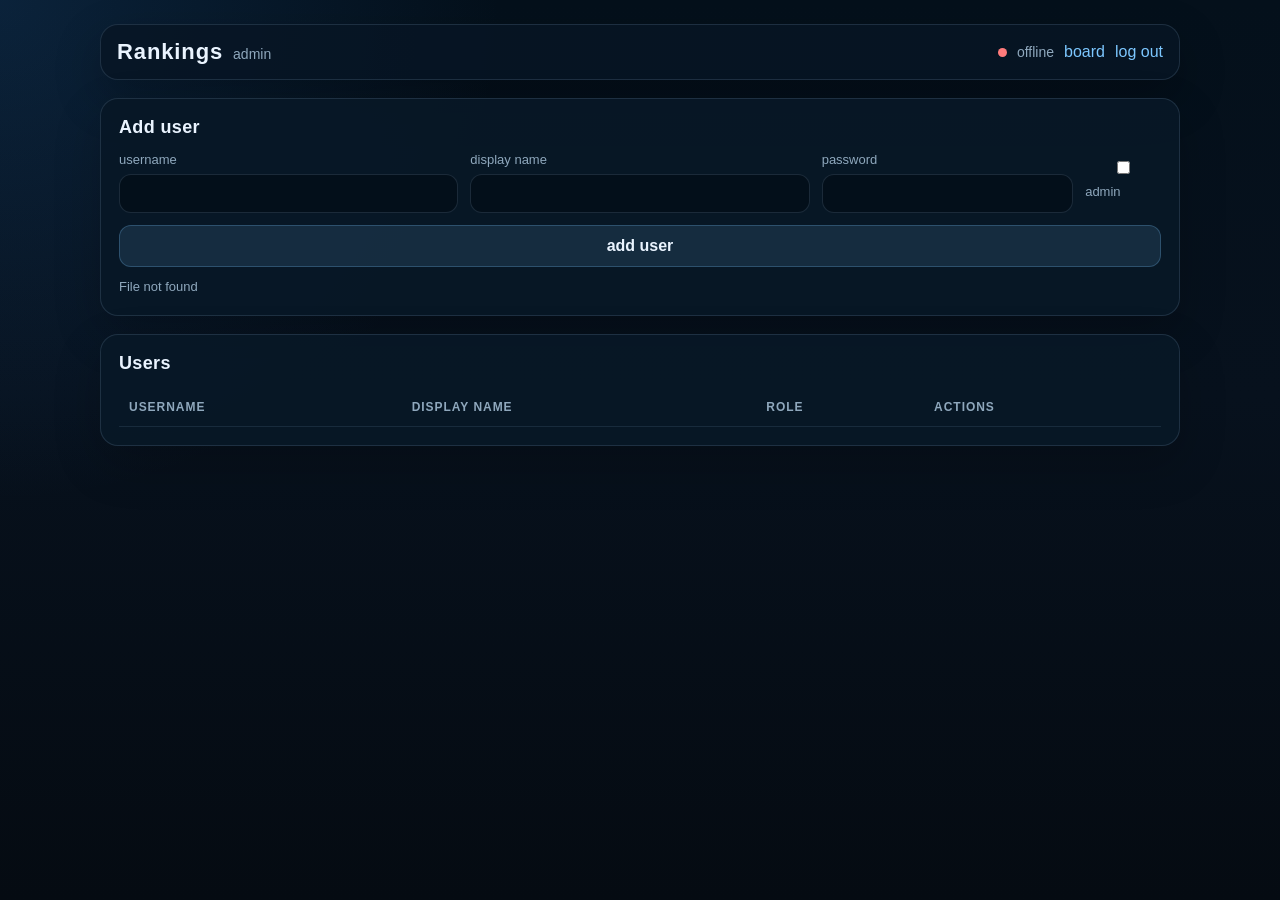
==== web/admin.html @ 4803de7c "docs/01: authentication (sessions, admin API, ownership checks), CORS allow-list, players service, s" ====
<!DOCTYPE html>
<html lang="en">
<head>
<meta charset="utf-8" />
<meta name="viewport" content="width=device-width, initial-scale=1" />
<title>Rankings Admin</title>
<style>
  :root {
    --bg: #07111d;
    --panel: rgba(8, 24, 39, 0.94);
    --line: rgba(148, 184, 219, 0.16);
    --text: #eaf4ff;
    --muted: #8fa8bd;
    --accent: #7cc7ff;
    --danger: #ff8787;
  }

  * { box-sizing: border-box; }

  html, body {
    min-height: 100%;
  }

  body {
    margin: 0;
    background:
      radial-gradient(circle at top left, rgba(32, 93, 158, 0.24), transparent 32%),
      linear-gradient(180deg, #04101b 0%, var(--bg) 44%, #050b12 100%);
    color: var(--text);
    font-family: "Segoe UI", sans-serif;
  }

  .page {
    width: min(1080px, calc(100% - 32px));
    margin: 0 auto;
    padding: 24px 0 44px;
  }

  .topbar {
    display: flex;
    align-items: center;
    justify-content: space-between;
    gap: 16px;
    padding: 14px 16px;
    border: 1px solid var(--line);
    border-radius: 18px;
    background: rgba(7, 22, 37, 0.86);
    box-shadow: 0 18px 48px rgba(0, 0, 0, 0.24);
  }

  .brand {
    display: flex;
    align-items: baseline;
    gap: 10px;
  }

  .brand .logo {
    font-size: 22px;
    font-weight: 800;
    letter-spacing: 0.04em;
  }

  .brand .subtitle {
    color: var(--muted);
    font-size: 14px;
  }

  .status-area {
    display: flex;
    align-items: center;
    gap: 10px;
  }

  .dot {
    width: 9px;
    height: 9px;
    border-radius: 50%;
    display: inline-block;
  }

  .dot.online { background: #62d26f; }
  .dot.offline { background: #ff7b7b; }

  .status {
    color: var(--muted);
    font-size: 14px;
  }

  .link-btn {
    appearance: none;
    border: 0;
    background: transparent;
    color: var(--accent);
    font: inherit;
    cursor: pointer;
    padding: 0;
  }

  .link-btn:hover { text-decoration: underline; }

  .content {
    display: grid;
    gap: 18px;
    margin-top: 18px;
  }

  .card {
    border: 1px solid var(--line);
    border-radius: 18px;
    background: var(--panel);
    box-shadow: 0 18px 48px rgba(0, 0, 0, 0.2);
    padding: 18px;
  }

  .card h2 {
    margin: 0 0 14px;
    font-size: 18px;
    letter-spacing: 0.02em;
  }

  .form-grid {
    display: grid;
    grid-template-columns: repeat(12, 1fr);
    gap: 12px;
    align-items: end;
  }

  .form-grid label {
    display: grid;
    gap: 7px;
    color: var(--muted);
    font-size: 13px;
  }

  .field-username { grid-column: span 4; }
  .field-display { grid-column: span 4; }
  .field-password { grid-column: span 3; }
  .field-admin { grid-column: span 1; }

  input[type="text"],
  input[type="password"] {
    width: 100%;
    border: 1px solid var(--line);
    border-radius: 12px;
    background: rgba(4, 15, 26, 0.9);
    color: var(--text);
    font: inherit;
    padding: 11px 12px;
    outline: none;
  }

  input:focus {
    border-color: rgba(124, 199, 255, 0.42);
    box-shadow: 0 0 0 3px rgba(124, 199, 255, 0.08);
  }

  .checkbox {
    display: flex;
    align-items: center;
    gap: 7px;
    padding-bottom: 14px;
  }

  .primary {
    grid-column: span 12;
    border: 1px solid rgba(124, 199, 255, 0.24);
    border-radius: 12px;
    background: rgba(124, 199, 255, 0.12);
    color: var(--text);
    font: inherit;
    font-weight: 700;
    padding: 11px 14px;
    cursor: pointer;
  }

  .primary:hover { background: rgba(124, 199, 255, 0.18); }

  .message {
    margin: 12px 0 0;
    min-height: 18px;
    color: var(--muted);
    font-size: 13px;
  }

  .table-wrap {
    overflow-x: auto;
  }

  table {
    width: 100%;
    border-collapse: collapse;
    min-width: 560px;
  }

  th, td {
    text-align: left;
    padding: 12px 10px;
    border-bottom: 1px solid rgba(148, 184, 219, 0.12);
    vertical-align: middle;
  }

  th {
    color: var(--muted);
    font-size: 12px;
    text-transform: uppercase;
    letter-spacing: 0.08em;
  }

  tbody tr:last-child td {
    border-bottom: 0;
  }

  .badge {
    display: inline-flex;
    align-items: center;
    border-radius: 999px;
    padding: 5px 10px;
    font-size: 12px;
    color: var(--muted);
    background: rgba(148, 184, 219, 0.08);
  }

  .badge.admin {
    color: #b9ecff;
    background: rgba(124, 199, 255, 0.12);
  }

  .actions {
    display: flex;
    flex-wrap: wrap;
    gap: 8px;
  }

  .action {
    border: 1px solid var(--line);
    border-radius: 10px;
    background: rgba(10, 31, 50, 0.82);
    color: var(--text);
    font: inherit;
    font-size: 13px;
    padding: 7px 10px;
    cursor: pointer;
  }

  .action:hover {
    border-color: rgba(124, 199, 255, 0.32);
    background: rgba(124, 199, 255, 0.1);
  }

  .action.danger:hover {
    border-color: rgba(255, 135, 135, 0.38);
    background: rgba(255, 135, 135, 0.1);
    color: var(--danger);
  }

  @media (max-width: 760px) {
    .topbar {
      flex-direction: column;
      align-items: flex-start;
    }

    .form-grid {
      grid-template-columns: 1fr;
    }

    .field-username,
    .field-display,
    .field-password,
    .field-admin,
    .primary {
      grid-column: auto;
    }
  }
</style>
</head>
<body>
<div class="page">
  <header class="topbar">
    <div class="brand">
      <span class="logo">Rankings</span>
      <span class="subtitle">admin</span>
    </div>
    <div class="status-area">
      <span id="statusDot" class="dot offline"></span>
      <span id="statusText" class="status">loading</span>
      <button id="boardBtn" class="link-btn" type="button">board</button>
      <button id="logoutBtn" class="link-btn" type="button">log out</button>
    </div>
  </header>

  <main class="content">
    <section class="card">
      <h2>Add user</h2>
      <form id="addUserForm" class="form-grid">
        <label class="field-username">
          username
          <input id="newUsername" type="text" autocomplete="off" required />
        </label>
        <label class="field-display">
          display name
          <input id="newDisplayName" type="text" autocomplete="off" required />
        </label>
        <label class="field-password">
          password
          <input id="newPassword" type="password" autocomplete="new-password" required />
        </label>
        <label class="field-admin checkbox">
          <input id="newAdmin" type="checkbox" />
          admin
        </label>
        <button class="primary" type="submit">add user</button>
      </form>
      <p id="formMessage" class="message"></p>
    </section>

    <section class="card">
      <h2>Users</h2>
      <div class="table-wrap">
        <table>
          <thead>
            <tr>
              <th>username</th>
              <th>display name</th>
              <th>role</th>
              <th>actions</th>
            </tr>
          </thead>
          <tbody id="userRows"></tbody>
        </table>
      </div>
    </section>
  </main>
</div>

<script>
  const DEFAULT_API_BASE = (() => {
    if (window.location.protocol === 'http:' || window.location.protocol === 'https:') {
      return window.location.origin;
    }
    return 'http://localhost:8080';
  })();
  const apiBase = localStorage.getItem('rankings_api_base') || DEFAULT_API_BASE;

  const statusDot = document.getElementById('statusDot');
  const statusText = document.getElementById('statusText');
  const boardBtn = document.getElementById('boardBtn');
  const logoutBtn = document.getElementById('logoutBtn');
  const addUserForm = document.getElementById('addUserForm');
  const newUsername = document.getElementById('newUsername');
  const newDisplayName = document.getElementById('newDisplayName');
  const newPassword = document.getElementById('newPassword');
  const newAdmin = document.getElementById('newAdmin');
  const formMessage = document.getElementById('formMessage');
  const userRows = document.getElementById('userRows');

  let currentUser = null;

  function escapeHtml(value) {
    return String(value ?? '')
      .replaceAll('&', '&amp;')
      .replaceAll('<', '&lt;')
      .replaceAll('>', '&gt;')
      .replaceAll('"', '&quot;')
      .replaceAll("'", '&#39;');
  }

  async function apiRequest(path, options = {}) {
    const res = await fetch(apiBase + path, {
      credentials: 'include',
      ...options,
      headers: {
        ...(options.body ? { 'Content-Type': 'application/json' } : {}),
        ...options.headers,
      },
    });

    if (res.status === 401) {
      window.location.replace('login.html');
      throw new Error('unauthorized');
    }

    const contentType = res.headers.get('content-type') || '';
    let body = null;
    if (res.status !== 204 && contentType.includes('application/json')) {
      body = await res.json();
    }

    if (!res.ok) {
      throw new Error(body?.error || body?.message || res.statusText);
    }

    return body;
  }

  async function loadUsers() {
    const users = await apiRequest('/admin/users');
    renderUsers(users);
  }

  function renderUsers(users) {
    userRows.innerHTML = users.map((user) => {
      const username = escapeHtml(user.username);
      const adminClass = user.is_admin ? 'admin' : '';
      const adminLabel = user.is_admin ? 'admin' : 'member';
      const adminAction = user.is_admin ? 'remove admin' : 'make admin';
      return `
        <tr>
          <td>${username}</td>
          <td>${escapeHtml(user.display_name)}</td>
          <td><span class="badge ${adminClass}">${adminLabel}</span></td>
          <td>
            <div class="actions">
              <button type="button" class="action" data-action="password" data-username="${username}">password</button>
              <button type="button" class="action" data-action="admin" data-username="${username}" data-admin="${user.is_admin}">${adminAction}</button>
              <button type="button" class="action danger" data-action="delete" data-username="${username}">delete</button>
            </div>
          </td>
        </tr>
      `;
    }).join('');
  }

  function showForbidden() {
    statusDot.className = 'dot offline';
    statusText.textContent = 'forbidden';
    formMessage.textContent = 'admin access required';
    userRows.innerHTML = '<tr><td colspan="4">forbidden</td></tr>';
  }

  async function loadAuth() {
    try {
      currentUser = await apiRequest('/auth/me');
      statusDot.className = 'dot online';
      statusText.textContent = currentUser.display_name || currentUser.username;

      if (!currentUser.is_admin) {
        showForbidden();
        return;
      }

      await loadUsers();
    } catch (err) {
      if (err.message === 'unauthorized') {
        return;
      }
      statusDot.className = 'dot offline';
      statusText.textContent = 'offline';
      formMessage.textContent = err.message;
    }
  }

  boardBtn.addEventListener('click', () => {
    window.location.replace('index.html');
  });

  logoutBtn.addEventListener('click', async () => {
    try {
      await apiRequest('/auth/logout', { method: 'POST' });
    } finally {
      window.location.replace('login.html');
    }
  });

  addUserForm.addEventListener('submit', async (event) => {
    event.preventDefault();
    formMessage.textContent = 'creating...';

    try {
      await apiRequest('/admin/users', {
        method: 'POST',
        body: JSON.stringify({
          username: newUsername.value,
          display_name: newDisplayName.value,
          password: newPassword.value,
          is_admin: newAdmin.checked,
        }),
      });

      addUserForm.reset();
      formMessage.textContent = 'User created.';
      await loadUsers();
    } catch (err) {
      formMessage.textContent = err.message;
    }
  });

  userRows.addEventListener('click', async (event) => {
    const button = event.target.closest('button[data-action]');
    if (!button) {
      return;
    }

    const action = button.dataset.action;
    const username = button.dataset.username;

    if (action === 'password') {
      const newPwd = window.prompt(`New password for ${username}:`);
      if (!newPwd) {
        return;
      }

      try {
        await apiRequest(`/admin/users/${encodeURIComponent(username)}/password`, {
          method: 'POST',
          body: JSON.stringify({ new_password: newPwd }),
        });
        await loadUsers();
      } catch (err) {
        window.alert(err.message);
      }
      return;
    }

    if (action === 'admin') {
      const makeAdmin = button.dataset.admin === 'false';

      try {
        await apiRequest(`/admin/users/${encodeURIComponent(username)}/admin`, {
          method: 'PATCH',
          body: JSON.stringify({ is_admin: makeAdmin }),
        });
        await loadUsers();
      } catch (err) {
        window.alert(err.message);
      }
      return;
    }

    if (action === 'delete') {
      if (!window.confirm(`Delete ${username}?`)) {
        return;
      }

      try {
        await apiRequest(`/admin/users/${encodeURIComponent(username)}`, {
          method: 'DELETE',
        });
        await loadUsers();
      } catch (err) {
        window.alert(err.message);
      }
    }
  });

  loadAuth();
</script>
</body>
</html>
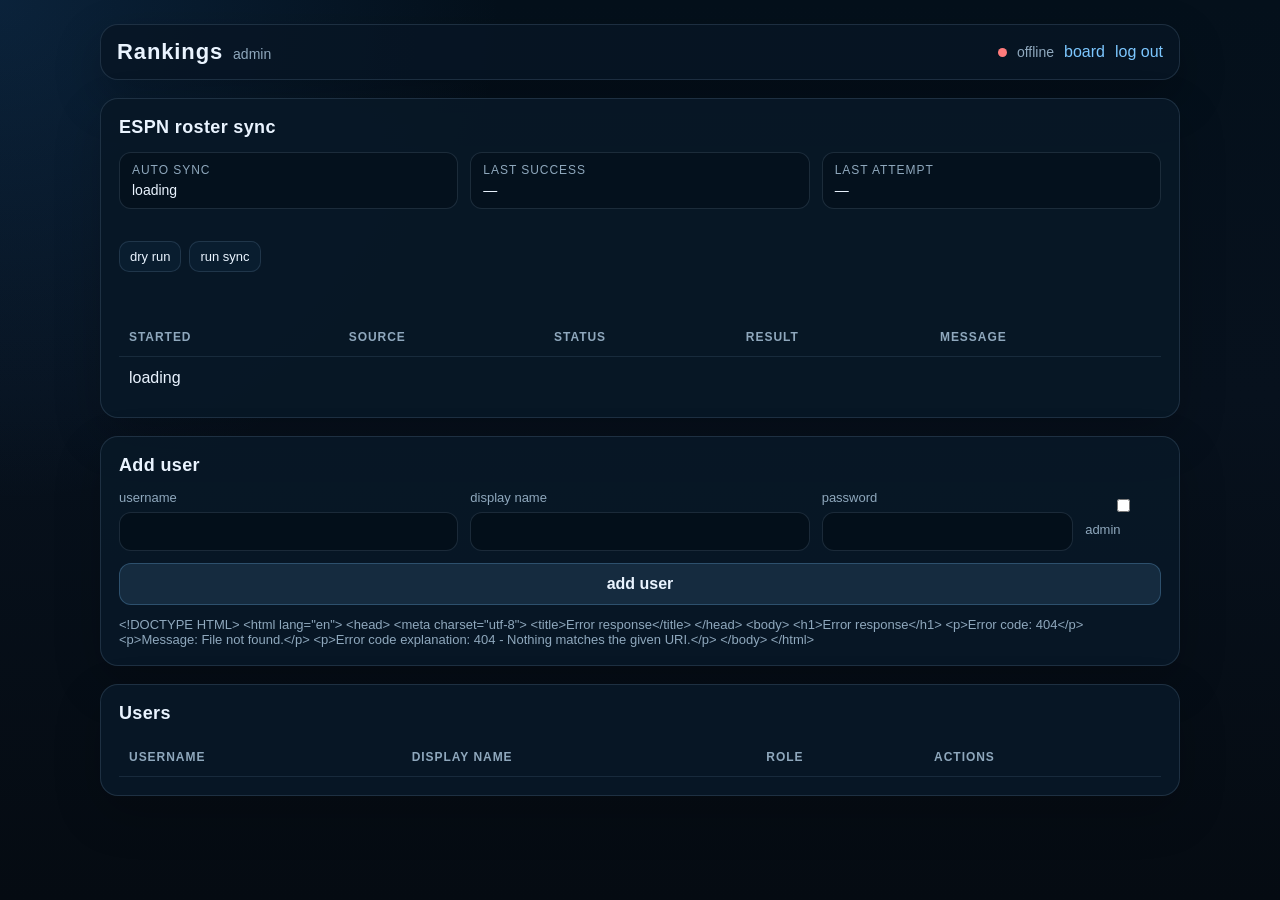
==== commit 80a5f952: "docs/09: shared frontend assets, player detail, snapshots, auto-sync, stretch" ====
--- a/web/admin.html
+++ b/web/admin.html
@@ -253,6 +253,61 @@
     color: var(--danger);
   }
 
+  .sync-summary {
+    display: grid;
+    grid-template-columns: repeat(3, 1fr);
+    gap: 12px;
+    margin-bottom: 14px;
+  }
+
+  .sync-item {
+    border: 1px solid var(--line);
+    border-radius: 12px;
+    background: rgba(4, 15, 26, 0.65);
+    padding: 10px 12px;
+    min-width: 0;
+  }
+
+  .sync-label {
+    display: block;
+    color: var(--muted);
+    font-size: 12px;
+    text-transform: uppercase;
+    letter-spacing: 0.08em;
+    margin-bottom: 5px;
+  }
+
+  .sync-value {
+    display: block;
+    font-size: 14px;
+    overflow-wrap: anywhere;
+  }
+
+  .sync-error {
+    color: var(--danger);
+  }
+
+  .sync-message {
+    overflow-wrap: anywhere;
+  }
+
+  .sync-message-cell {
+    max-width: 420px;
+    overflow: hidden;
+    text-overflow: ellipsis;
+    white-space: nowrap;
+  }
+
+  .badge.success {
+    color: #b8f1c5;
+    background: rgba(98, 210, 111, 0.12);
+  }
+
+  .badge.failure {
+    color: #ffd0d0;
+    background: rgba(255, 123, 123, 0.12);
+  }
+
   @media (max-width: 760px) {
     .topbar {
       flex-direction: column;
@@ -260,6 +315,10 @@
     }
 
     .form-grid {
+      grid-template-columns: 1fr;
+    }
+
+    .sync-summary {
       grid-template-columns: 1fr;
     }
 
@@ -289,6 +348,46 @@
   </header>
 
   <main class="content">
+    <section class="card">
+      <h2>ESPN roster sync</h2>
+      <div class="sync-summary">
+        <div class="sync-item">
+          <span class="sync-label">Auto sync</span>
+          <span id="syncEnabled" class="sync-value">loading</span>
+        </div>
+        <div class="sync-item">
+          <span class="sync-label">Last success</span>
+          <span id="syncLastSuccess" class="sync-value">—</span>
+        </div>
+        <div class="sync-item">
+          <span class="sync-label">Last attempt</span>
+          <span id="syncLastAttempt" class="sync-value">—</span>
+        </div>
+      </div>
+      <p id="syncError" class="message sync-error"></p>
+      <div class="actions">
+        <button id="dryRunSyncBtn" class="action" type="button">dry run</button>
+        <button id="runSyncBtn" class="action" type="button">run sync</button>
+      </div>
+      <p id="syncMessage" class="message sync-message"></p>
+      <div class="table-wrap" style="margin-top:16px;">
+        <table>
+          <thead>
+            <tr>
+              <th>started</th>
+              <th>source</th>
+              <th>status</th>
+              <th>result</th>
+              <th>message</th>
+            </tr>
+          </thead>
+          <tbody id="syncRows">
+            <tr><td colspan="5">loading</td></tr>
+          </tbody>
+        </table>
+      </div>
+    </section>
+
     <section class="card">
       <h2>Add user</h2>
       <form id="addUserForm" class="form-grid">
@@ -332,15 +431,8 @@
   </main>
 </div>
 
+<script src="app.js"></script>
 <script>
-  const DEFAULT_API_BASE = (() => {
-    if (window.location.protocol === 'http:' || window.location.protocol === 'https:') {
-      return window.location.origin;
-    }
-    return 'http://localhost:8080';
-  })();
-  const apiBase = localStorage.getItem('rankings_api_base') || DEFAULT_API_BASE;
-
   const statusDot = document.getElementById('statusDot');
   const statusText = document.getElementById('statusText');
   const boardBtn = document.getElementById('boardBtn');
@@ -352,61 +444,127 @@
   const newAdmin = document.getElementById('newAdmin');
   const formMessage = document.getElementById('formMessage');
   const userRows = document.getElementById('userRows');
+  const syncEnabledEl = document.getElementById('syncEnabled');
+  const syncLastSuccessEl = document.getElementById('syncLastSuccess');
+  const syncLastAttemptEl = document.getElementById('syncLastAttempt');
+  const syncErrorEl = document.getElementById('syncError');
+  const syncMessageEl = document.getElementById('syncMessage');
+  const syncRowsEl = document.getElementById('syncRows');
+  const dryRunSyncBtn = document.getElementById('dryRunSyncBtn');
+  const runSyncBtn = document.getElementById('runSyncBtn');
 
   let currentUser = null;
-
-  function escapeHtml(value) {
-    return String(value ?? '')
-      .replaceAll('&', '&amp;')
-      .replaceAll('<', '&lt;')
-      .replaceAll('>', '&gt;')
-      .replaceAll('"', '&quot;')
-      .replaceAll("'", '&#39;');
-  }
-
-  async function apiRequest(path, options = {}) {
-    const res = await fetch(apiBase + path, {
-      credentials: 'include',
-      ...options,
-      headers: {
-        ...(options.body ? { 'Content-Type': 'application/json' } : {}),
-        ...options.headers,
-      },
-    });
-
-    if (res.status === 401) {
-      window.location.replace('login.html');
-      throw new Error('unauthorized');
-    }
-
-    const contentType = res.headers.get('content-type') || '';
-    let body = null;
-    if (res.status !== 204 && contentType.includes('application/json')) {
-      body = await res.json();
-    }
-
-    if (!res.ok) {
-      throw new Error(body?.error || body?.message || res.statusText);
-    }
-
-    return body;
+  let syncPollTimer = null;
+
+  function syncGuidance(message) {
+    if (/403|expired|invalid|credentials/i.test(message || '')) {
+      return ' Log in to fantasy.espn.com, copy the rotated ESPN_S2 and ESPN_SWID values into .envrc, then restart the server.';
+    }
+    return '';
+  }
+
+  function syncResult(row) {
+    return [
+      row.inserted + ' added',
+      row.updated + ' updated',
+      row.deleted + ' deleted',
+      row.unchanged + ' unchanged',
+    ].join(', ');
+  }
+
+  function renderSyncLog(entries) {
+    if (!entries.length) {
+      syncRowsEl.innerHTML = '<tr><td colspan="5">No sync attempts logged yet.</td></tr>';
+      return;
+    }
+
+    syncRowsEl.innerHTML = entries.map((row) => {
+      const statusClass = row.status === 'success' ? 'success' : 'failure';
+      const message = row.message || (row.status === 'failure' ? 'unknown error' : '');
+      return `
+        <tr>
+          <td>${App.fmtTime(row.started_at)}</td>
+          <td>${App.escapeHtml(row.source)}</td>
+          <td><span class="badge ${statusClass}">${App.escapeHtml(row.status)}</span></td>
+          <td>${syncResult(row)}</td>
+          <td class="sync-message-cell" title="${App.escapeHtml(message)}">${App.escapeHtml(message)}</td>
+        </tr>
+      `;
+    }).join('');
+  }
+
+  function renderSyncStatus(data) {
+    syncEnabledEl.textContent = data.enabled ? 'on · ' + (data.interval || '') : 'off';
+    syncLastSuccessEl.textContent = App.fmtTime(data.last_success_at);
+    syncLastAttemptEl.textContent = data.last_attempt_at
+      ? App.fmtTime(data.last_attempt_at) + ' · ' + (data.last_status || '')
+      : '—';
+    syncErrorEl.textContent = data.last_error ? data.last_error + syncGuidance(data.last_error) : '';
+    renderSyncLog(data.recent || []);
+  }
+
+  async function loadSyncStatus() {
+    try {
+      const data = await App.api('/sync/status');
+      renderSyncStatus(data);
+    } catch (err) {
+      if (err.status !== 401) {
+        syncEnabledEl.textContent = 'unknown';
+        syncErrorEl.textContent = err.message;
+      }
+    }
+  }
+
+  function startSyncPolling() {
+    stopSyncPolling();
+    loadSyncStatus();
+    syncPollTimer = setInterval(loadSyncStatus, 15000);
+  }
+
+  function stopSyncPolling() {
+    if (syncPollTimer) {
+      clearInterval(syncPollTimer);
+      syncPollTimer = null;
+    }
+  }
+
+  async function runSync(dryRun) {
+    const button = dryRun ? dryRunSyncBtn : runSyncBtn;
+    button.disabled = true;
+    syncMessageEl.textContent = dryRun ? 'Running dry run…' : 'Syncing rosters…';
+
+    try {
+      const report = await App.api(
+        '/admin/sync-players' + (dryRun ? '?dry_run=true' : ''),
+        { method: 'POST' },
+      );
+      syncMessageEl.textContent = (dryRun ? 'Dry run: ' : 'Sync applied: ') + syncResult(report);
+      await loadSyncStatus();
+    } catch (err) {
+      syncMessageEl.textContent = err.message;
+      if (!dryRun) {
+        await loadSyncStatus();
+      }
+    } finally {
+      button.disabled = false;
+    }
   }
 
   async function loadUsers() {
-    const users = await apiRequest('/admin/users');
+    const users = await App.api('/admin/users');
     renderUsers(users);
   }
 
   function renderUsers(users) {
     userRows.innerHTML = users.map((user) => {
-      const username = escapeHtml(user.username);
+      const username = App.escapeHtml(user.username);
       const adminClass = user.is_admin ? 'admin' : '';
       const adminLabel = user.is_admin ? 'admin' : 'member';
       const adminAction = user.is_admin ? 'remove admin' : 'make admin';
       return `
         <tr>
           <td>${username}</td>
-          <td>${escapeHtml(user.display_name)}</td>
+          <td>${App.escapeHtml(user.display_name)}</td>
           <td><span class="badge ${adminClass}">${adminLabel}</span></td>
           <td>
             <div class="actions">
@@ -429,7 +587,7 @@
 
   async function loadAuth() {
     try {
-      currentUser = await apiRequest('/auth/me');
+      currentUser = await App.api('/auth/me');
       statusDot.className = 'dot online';
       statusText.textContent = currentUser.display_name || currentUser.username;
 
@@ -439,8 +597,10 @@
       }
 
       await loadUsers();
+      startSyncPolling();
     } catch (err) {
-      if (err.message === 'unauthorized') {
+      if (err.status === 401) {
+        window.location.replace('login.html');
         return;
       }
       statusDot.className = 'dot offline';
@@ -453,9 +613,12 @@
     window.location.replace('index.html');
   });
 
+  dryRunSyncBtn.addEventListener('click', () => runSync(true));
+  runSyncBtn.addEventListener('click', () => runSync(false));
+
   logoutBtn.addEventListener('click', async () => {
     try {
-      await apiRequest('/auth/logout', { method: 'POST' });
+      await App.api('/auth/logout', { method: 'POST' });
     } finally {
       window.location.replace('login.html');
     }
@@ -466,7 +629,7 @@
     formMessage.textContent = 'creating...';
 
     try {
-      await apiRequest('/admin/users', {
+      await App.api('/admin/users', {
         method: 'POST',
         body: JSON.stringify({
           username: newUsername.value,
@@ -500,7 +663,7 @@
       }
 
       try {
-        await apiRequest(`/admin/users/${encodeURIComponent(username)}/password`, {
+        await App.api(`/admin/users/${encodeURIComponent(username)}/password`, {
           method: 'POST',
           body: JSON.stringify({ new_password: newPwd }),
         });
@@ -515,7 +678,7 @@
       const makeAdmin = button.dataset.admin === 'false';
 
       try {
-        await apiRequest(`/admin/users/${encodeURIComponent(username)}/admin`, {
+        await App.api(`/admin/users/${encodeURIComponent(username)}/admin`, {
           method: 'PATCH',
           body: JSON.stringify({ is_admin: makeAdmin }),
         });
@@ -532,7 +695,7 @@
       }
 
       try {
-        await apiRequest(`/admin/users/${encodeURIComponent(username)}`, {
+        await App.api(`/admin/users/${encodeURIComponent(username)}`, {
           method: 'DELETE',
         });
         await loadUsers();
